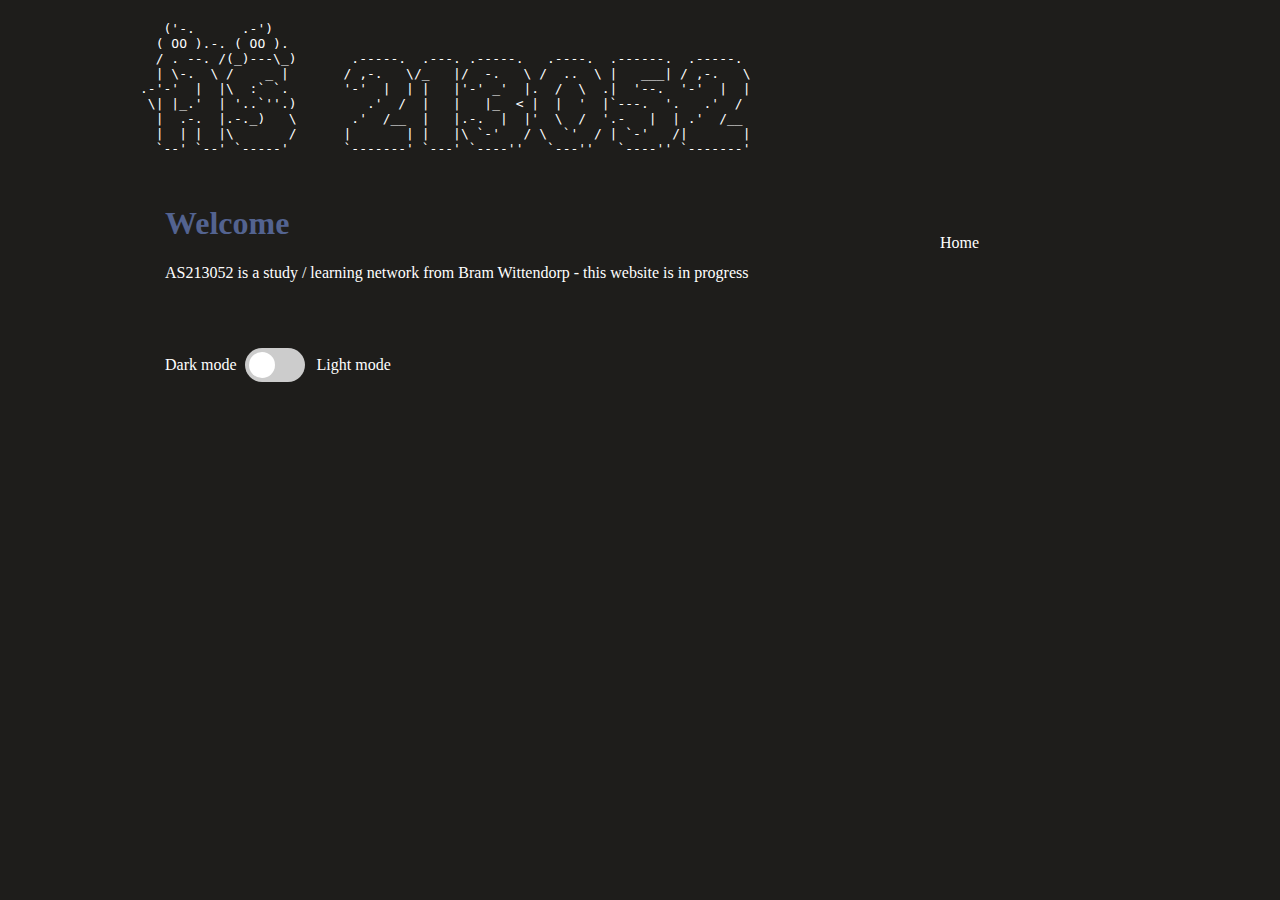
==== index2.html @ 0394fc66 "Initial commit for AS 213052" ====
<!<!DOCTYPE html>
<html>
  <head>
    <title>AS 213052 - BittenBytes</title>
    <script src="js/darkmode.js" type="text/javascript"></script>
     <link rel="stylesheet" href="css/style.css">
  </head>
  <body class='max-width'>
    <nav id='main-nav'>
        <div id='logo'>
  <pre>
   ('-.      .-')
  ( OO ).-. ( OO ).
  / . --. /(_)---\_)       .-----.  .---. .-----.   .----.  .------.  .-----.
  | \-.  \ /    _ |       / ,-.   \/_   |/  -.   \ /  ..  \ |   ___| / ,-.   \
.-'-'  |  |\  :` `.       '-'  |  | |   |'-' _'  |.  /  \  .|  '--.  '-'  |  |
 \| |_.'  | '..`''.)         .'  /  |   |   |_  < |  |  '  |`---.  '.   .'  /
  |  .-.  |.-._)   \       .'  /__  |   |.-.  |  |'  \  /  '.-   |  | .'  /__
  |  | |  |\       /      |       | |   |\ `-'   / \  `'  / | `-'   /|       |
  `--' `--' `-----'       `-------' `---' `----''   `---''   `----'' `-------'
  </pre>
      </div>
  </nav>
  <div class='main-content'>
    <h1>Welcome</h1>
    <p>AS213052 is a study / learning network from Bram Wittendorp - this website is in progress</p>
  </div>
  <div class='navigation'>
    <ul class='nav-ul'>
      <li><a href="#">Home</a></li>

    </ul>
    </div>
  <footer>
    <div class="theme-switch-wrapper">
      Dark mode&nbsp;&nbsp;
      <label class="theme-switch" for="checkbox">
          <input type="checkbox" id="checkbox" />
          <div class="slider round"></div>
      </label>
      &nbsp;&nbsp; Light mode
  </div>
    </footer>
  </body>
</html>
---- css/style.css ----
:root {
    --primary-color: #fff;
    --secondary-color: #536390;
    --font-color: #fff;
    --bg-color: #1e1d1b;
    --heading-color: #292922;
}
[data-theme="light"] {
    --primary-color: #9A97F3;
    --secondary-color: #818cab;
    --font-color: #e1e1ff;
    --bg-color: #161625;
    --heading-color: #818cab;
}

body {
    background-color: var(--bg-color);
    color: var(--font-color);

    /*other styles*/

}

h1 {
    color: var(--secondary-color);

    /*other styles*/

}

a {
    color: var(--primary-color);

    /*other styles*/

}

body.max-width {
  max-width: 1000px;
  margin-left: auto;
  margin-right: auto;
}

div#logo {
  float: left;
}

.main-content {
  float: left;
  width: 775px;
  margin-left: 25px;
}

.navigation {
  float: left;
  width: 200px;
  margin-top: 50px;
}

ul.nav-ul {
  margin: 0;
  padding: 0;
}

ul.nav-ul li {
  list-style-type: none;
  padding: 0;
  margin: 0;
}
ul.nav-ul li a {
  text-decoration: none;
}

footer {
  float: left;
  width: 800px;
  margin-top: 50px;
  padding-left: 25px;
}

/*Simple css to style it like a toggle switch*/
.theme-switch-wrapper {
  display: flex;
  align-items: center;


}
.theme-switch {
  display: inline-block;
  height: 34px;
  position: relative;
  width: 60px;
}

.theme-switch input {
  display:none;
}

.slider {
  background-color: #ccc;
  bottom: 0;
  cursor: pointer;
  left: 0;
  position: absolute;
  right: 0;
  top: 0;
  transition: .4s;
}

.slider:before {
  background-color: #fff;
  bottom: 4px;
  content: "";
  height: 26px;
  left: 4px;
  position: absolute;
  transition: .4s;
  width: 26px;
}

input:checked + .slider {
  background-color: #66bb6a;
}

input:checked + .slider:before {
  transform: translateX(26px);
}

.slider.round {
  border-radius: 34px;
}

.slider.round:before {
  border-radius: 50%;
}
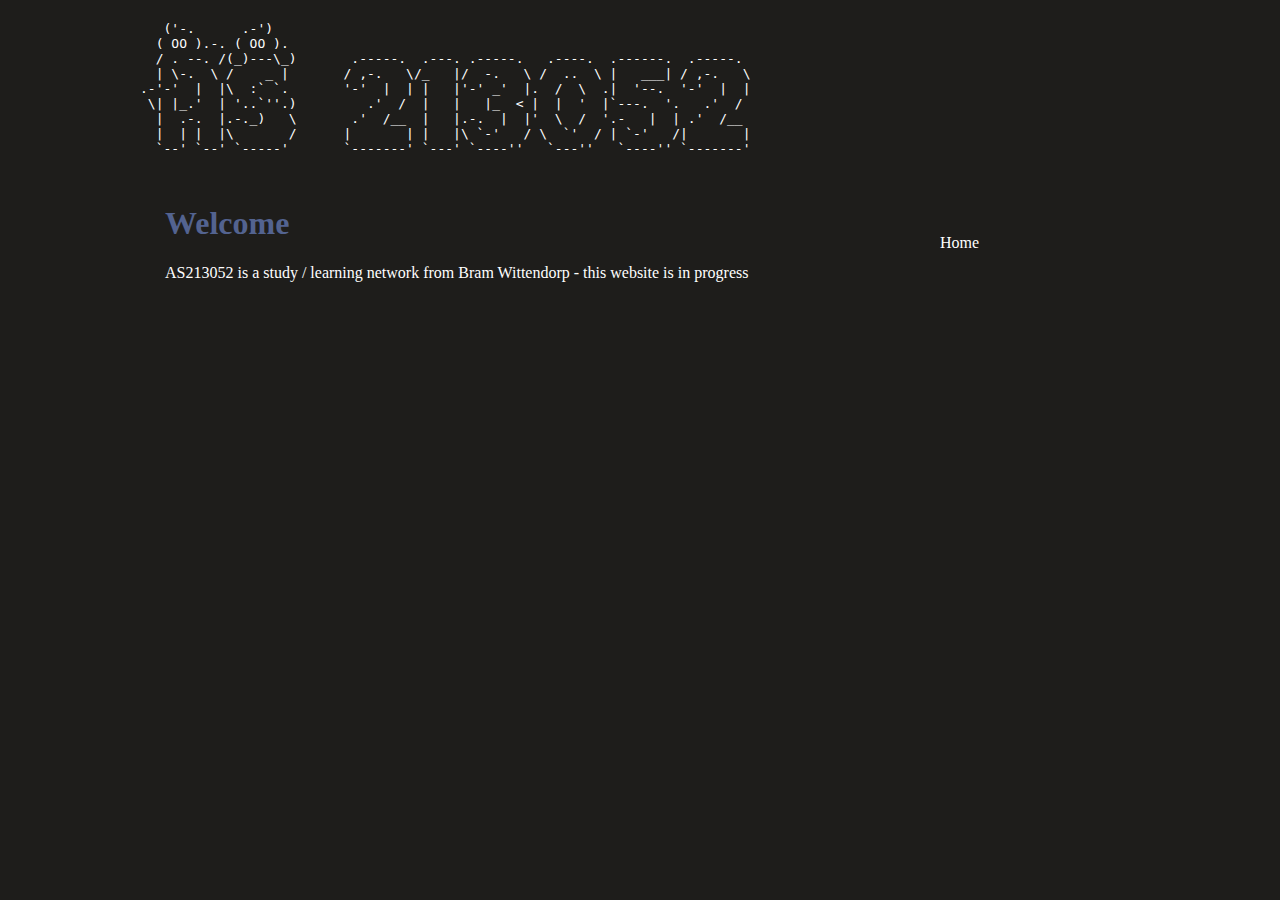
==== commit d75f55c4: "Remove theme switcher" ====
--- a/index2.html
+++ b/index2.html
@@ -31,15 +31,5 @@
 
     </ul>
     </div>
-  <footer>
-    <div class="theme-switch-wrapper">
-      Dark mode&nbsp;&nbsp;
-      <label class="theme-switch" for="checkbox">
-          <input type="checkbox" id="checkbox" />
-          <div class="slider round"></div>
-      </label>
-      &nbsp;&nbsp; Light mode
-  </div>
-    </footer>
   </body>
 </html>
--- a/css/style.css
+++ b/css/style.css
@@ -8,8 +8,8 @@
 [data-theme="light"] {
     --primary-color: #9A97F3;
     --secondary-color: #818cab;
-    --font-color: #e1e1ff;
-    --bg-color: #161625;
+    --font-color: #000000;
+    --bg-color: #ffffff;
     --heading-color: #818cab;
 }
 
